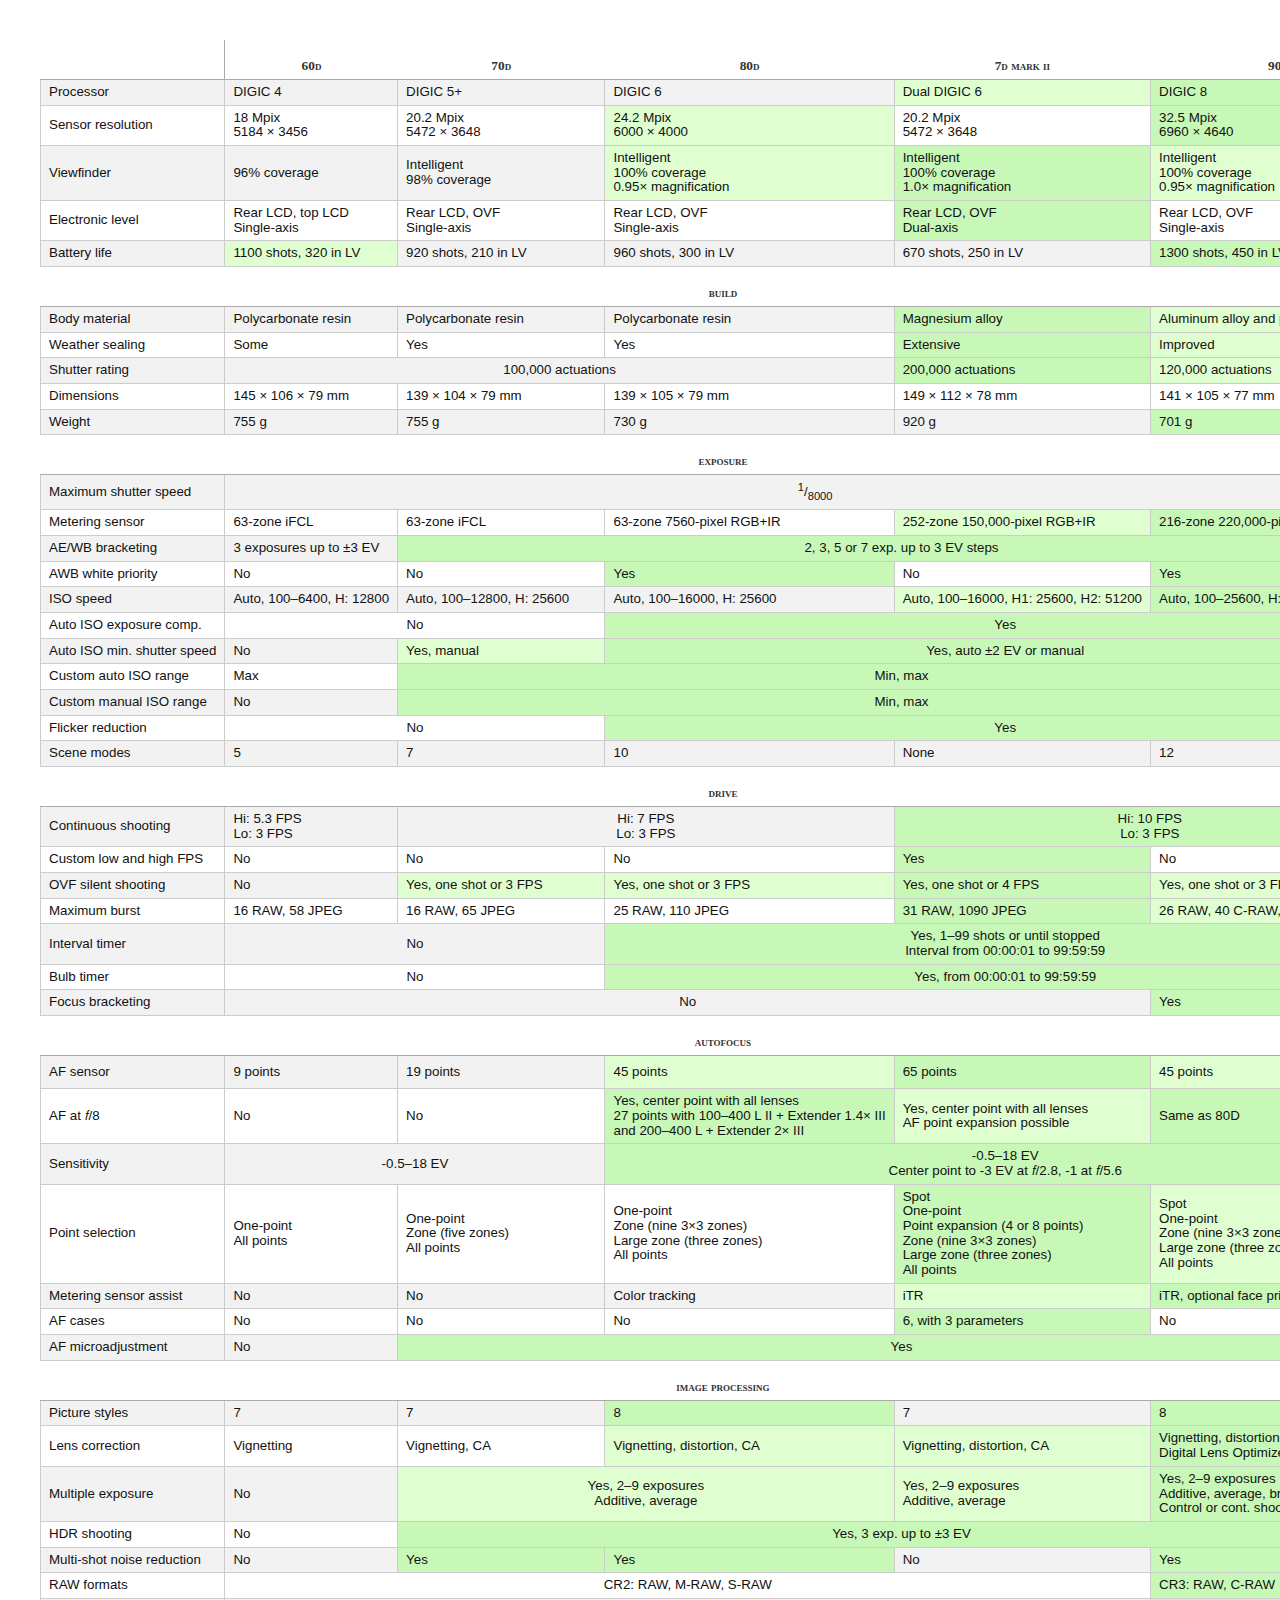
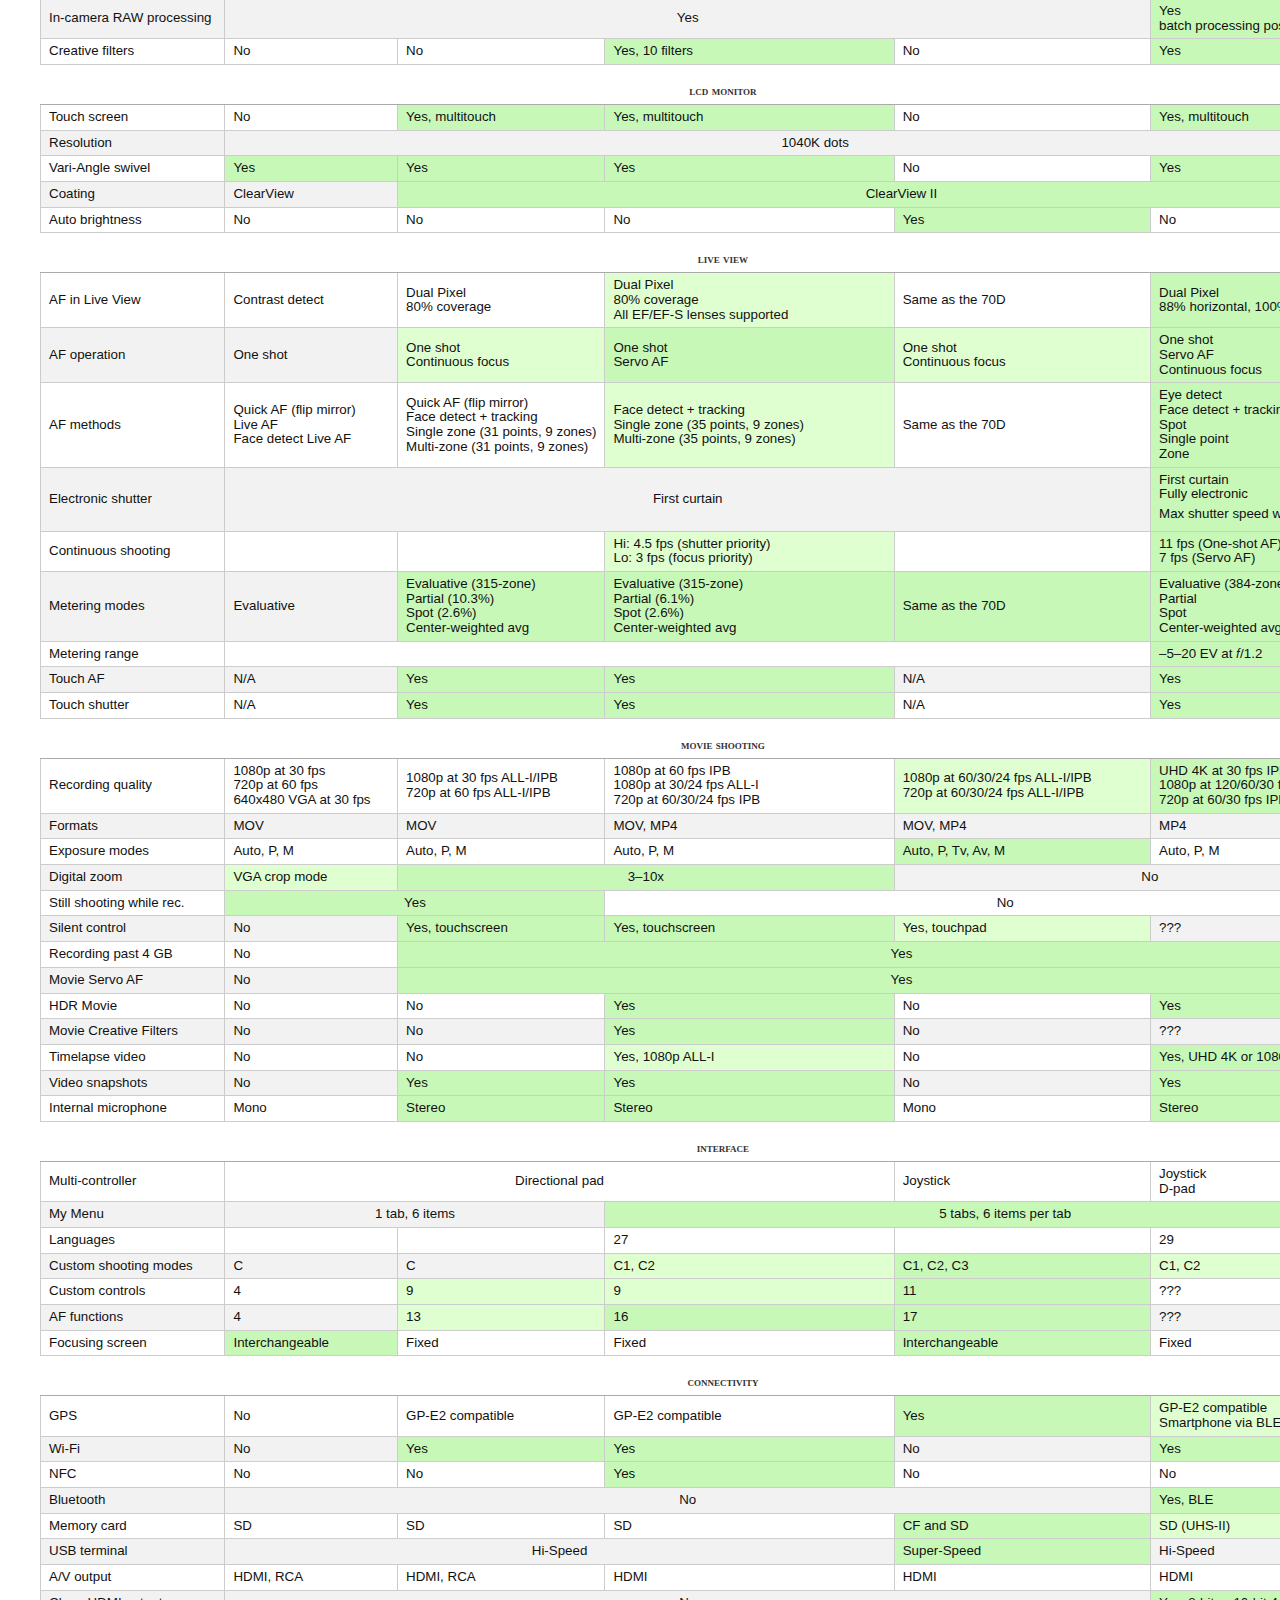
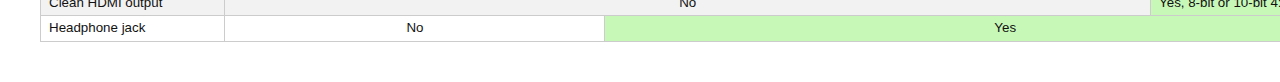
==== stuff/eos-x0d-comparison.html @ 7a5b3dc0 "Add Canon EOS x0D comparison" ====
<!DOCTYPE html>
<!--
Created using JS Bin
http://jsbin.com

Copyright (c) 2019 by anonymous (http://jsbin.com/lakatoguhi/8/edit)

Released under the MIT license: http://jsbin.mit-license.org
-->
<meta name="robots" content="noindex">
<html>
  <head>
    <meta charset="utf-8">
    <meta name="viewport" content="width=device-width">
    <style>
      body {
        background-color: F8F8F8;
        font-family: Calibri, "Open Sans", "Helvetica Neue", Helvetica, sans-serif;
        margin: 3em;
        font-size: 10pt
      }
      p {
        max-width: 50em;
        margin-bottom: 0;
      }
      table { 
        border-collapse: collapse;
      }
      tr th { 
        color: #333;
        padding: 18px 0 5px 0;
        border-bottom: 1px solid #AAA; 
        font-family: Cambria, Georgia, serif;
        font-variant: small-caps;
        text-transform: lowercase; 
      }
      tr td {
        color: #111; 
        white-space: nowrap; 
        padding: 5px 0.6em; 
        line-height: 1.1em;
        
        font-weight: 300;
        border: 1px solid #CCC;
        .background-color: #FCFCFC;
      }
      tr td:first-child {
        font-weight: 500;
      }
      tr:nth-child(odd) td { 
        background-color: #F2F2F2; 
      }
      tr td.b { 
        background-color: #C8F8B8;
      }
      tr td.b2 {
        background-color: #E0FFD0;
      }
      col.header { 
        border-right: 1px solid #AAA;
      }
      tr td.note {
        color: #666;
        font-size: 80%;
        background-color: transparent;
        padding-left: 2em;
        border: none;
      }
      td[colspan] { 
        text-align: center;
      }
      
      span.f {
        font-family: Cambria, Georgia, serif;
        font-style: italic;
        font-weight: inherit;
      }
     
    </style>
  </head>
  <body>
    <p>
    </p>
    <div class="container">
    <table>
      <colgroup>
        <col class="header">
        <col class="c60d">
        <col class="c70d">
        <col class="c80d">
        <col class="c7d2">
        <col class="c90d">
        <col class="notes">
      </colgroup>
      <thead>
        <tr>
          <th></th>
          <th>60D</th>
          <th>70D</th>
          <th>80D</th>
          <th>7D Mark II</th>
          <th>90D</th>
        </tr>
      </thead>
      <tbody style="overflow: auto;">
        <tr>
          <td>Processor</td>
          <td>DIGIC 4</td>
          <td>DIGIC 5+</td>          
          <td>DIGIC 6</td>
          <td class="b2">Dual DIGIC 6</td>
          <td class="b">DIGIC 8</td>
        </tr>
        <tr>
          <td>Sensor resolution</td>
          <td>18 Mpix<br> 5184 × 3456</td>
          <td class="">20.2 Mpix<br>5472 × 3648</td>
          <td class="b2">24.2 Mpix<br>6000 × 4000</td>
          <td class="">20.2 Mpix<br>5472 × 3648</td>
          <td class="b">32.5 Mpix<br>6960 × 4640</td>
          <td class="note">Effective megapixels</td>
        </tr>
        <tr>
          <td>Viewfinder</td>
          <td>96% coverage</td>
          <td>Intelligent<br>98% coverage</td>
          <td class="b2">Intelligent<br>100% coverage<br>0.95× magnification</td>
          <td class="b">Intelligent<br>100% coverage<br>1.0× magnification</td>
          <td class="b2">Intelligent<br>100% coverage<br>0.95× magnification</td>
        </tr>       
        <tr>
          <td>Electronic level</td>
          <td>Rear LCD, top LCD<br>Single-axis</td>
          <td>Rear LCD, OVF<br>Single-axis</td>
          <td>Rear LCD, OVF<br>Single-axis</td>
          <td class="b">Rear LCD, OVF<br>Dual-axis</td>
          <td>Rear LCD, OVF<br>Single-axis</td>
        </tr>
        <tr>
          <td>Battery life</td>
          <td class="b2">1100 shots, 320 in LV</td>
          <td>920 shots, 210 in LV</td>
          <td class="">960 shots, 300 in LV</td>
          <td>670 shots, 250 in LV</td>
          <td class="b">1300 shots, 450 in LV</td>
          <td class="note">CIPA rating</td>
        </tr>
          <tr>
          <!-------------------->
          <th colspan=6>Build</th>
          <!-------------------->
        </tr>   
        <tr>
          <td>Body material</td>
          <td>Polycarbonate resin
          <td>Polycarbonate resin
          <td>Polycarbonate resin
          <td class="b">
            Magnesium alloy 
          <td class="b2">
            Aluminum alloy and polycarbonate resin
        </tr>
        <tr>
          <td>Weather sealing</td>
          <td>Some</td>
          <td>Yes</td>
          <td>Yes</td>
          <td class="b">Extensive</td>
          <td class="b2">Improved</td>
          <td class="note">70D sealing said to be like 7D1's</td>
        </tr>
        <tr>
          <td>Shutter rating</td>
          <td colspan="3">100,000 actuations
          <td class="b">200,000 actuations
          <td class="b2">120,000 actuations
        <tr>
          <td>Dimensions</td>
          <td>145 × 106 × 79 mm</td>
          <td>139 × 104 × 79 mm</td>
          <td>139 × 105 × 79 mm</td>
          <td>149 × 112 × 78 mm</td>
          <td>141 × 105 × 77 mm</td>
          <td class="note">Rounded to nearest mm</td>
        </tr>
        <tr>
          <td>Weight</td>
          <td>755 g</td>
          <td>755 g</td>
          <td>730 g</td>
          <td>920 g</td>
          <td class="b">701 g
          <td class="note">Including battery</td>
        </tr>

        <tr>
          <!------------------------>
          <th colspan=6>Exposure</th>
          <!------------------------>
        </tr>
            
        <tr>
          <td>Maximum shutter speed
          <td colspan=5><sup>1</sup>/<sub>8000</sub>
        <tr>
          <td>Metering sensor</td>
          <td>63-zone iFCL</td>
          <td>63-zone iFCL</td>
          <td>63-zone 7560-pixel RGB+IR</td>
          <td class="b2">252-zone 150,000-pixel RGB+IR</td>
          <td class="b">216-zone 220,000-pixel RGB+IR
        </tr>
        <!--tr>
          <td>Metering modes
            <td-->
        <tr>
          <td>AE/WB bracketing</td>
          <td>3 exposures up to ±3 EV</td>
          <td class="b" colspan=4>2, 3, 5 or 7 exp. up to 3 EV steps</td>
          <td class="note">2, 5, and 7 via C.Fn I-5</td>
        </tr>
        <tr>
          <td>AWB white priority
          <td>No</td>
          <td>No</td>
          <td class="b">Yes</td>
          <td>No</td>
          <td class="b">Yes
        </tr>
        <tr>
          <td>ISO speed</td>
          <td>Auto, 100–6400, H: 12800</td>
          <td>Auto, 100–12800, H: 25600</td>
          <td>Auto, 100–16000, H: 25600</td>
          <td class="b2">Auto, 100–16000, H1: 25600, H2: 51200</td>
          <td class="b">Auto, 100–25600, H: 51200</td>
        </tr>
        <tr>
          <td>Auto ISO exposure comp.</td>
          <td colspan="2">No</td>
          <td colspan="3" class="b">Yes</td>
        </tr>
        <tr>
          <td>Auto ISO min. shutter speed</td>
          <td>No</td>
          <td class="b2">Yes, manual</td>
          <td class="b" colspan="3">Yes, auto ±2 EV or manual</td>
        </tr>
        <tr>
          <td>Custom auto ISO range</td>
          <td>Max</td>
          <td class="b" colspan="4">Min, max</td>
        </tr>
        <tr>
          <td>Custom manual ISO range</td>
          <td>No</td>
          <td class="b" colspan="4">Min, max</td>
        </tr>
        
        <tr>
          <td>Flicker reduction</td>
          <td colspan="2">No</td>
          <td class="b" colspan="3">Yes</td>
        </tr>
        <tr>
          <td>Scene modes</td>
          <td>5</td>
          <td>7</td>
          <td>10</td>
          <td>None</td>
          <td>12
        </tr>    
            
        <tr>
          <!--------------------->
          <th colspan=6>Drive</th>
          <!--------------------->
        </tr>

        <tr>
          <td>Continuous shooting</td>
          <td>Hi: 5.3 FPS<br>Lo: 3 FPS</td>
          <td colspan="2">Hi: 7 FPS<br>Lo: 3 FPS</td>
          <td class="b" colspan="2">Hi: 10 FPS<br>Lo: 3 FPS</td>
        </tr>
        <tr>
          <td>Custom low and high FPS
          <td>No<td>No<td>No<td class="b">Yes<td>No
        </tr>
        <tr>
          <td>OVF silent shooting</td>
          <td>No</td>
          <td class="b2">Yes, one shot or 3 FPS</td>
          <td class="b2">Yes, one shot or 3 FPS</td>
          <td class="b">Yes, one shot or 4 FPS</td>
          <td class="b2">Yes, one shot or 3 FPS</td>
        </tr>
        <tr>
          <td>Maximum burst</td>
          <td>16 RAW, 58 JPEG</td>
          <td>16 RAW, 65 JPEG</td>
          <td>25 RAW, 110 JPEG</td>
          <td class="b">31 RAW, 1090 JPEG</td>
          <td class="b2">26 RAW, 40 C-RAW, 57 JPEG
        </tr>
        <tr>
          <td>Interval timer</td>
          <td colspan="2">No</td>
          <td class="b" colspan="3">
            Yes, 1–99 shots or until stopped<br>
            Interval from 00:00:01 to 99:59:59
        </tr>
        <tr>
          <td>Bulb timer</td>
          <td colspan="2">No</td>
          <td class="b" colspan="3">Yes, from 00:00:01 to 99:59:59</td>
        </tr>    
        <tr>
          <td>Focus bracketing
          <td colspan="4">No
          <td class="b">Yes
        </tr>
            
        <tr>
          <!------------------------->
          <th colspan=6>Autofocus</td>
          <!------------------------->
        </tr>
            
        <tr>
          <td>AF sensor</td>
          <td>9 points</td>
          <td>19 points</td>
          <td class="b2">45 points</td>
          <td class="b">65 points</td>
          <td class="b2">45 points
          <td class="note">
            All cross-type<br>
            Center hi-precision dual cross up to 𝑓/2.8
          </td>
        </tr>
        <tr>
          <td>AF at 𝑓/8</td>
          <td>No</td>
          <td>No</td>
          <td class="b">
            Yes, center point with all lenses<br>
            27 points with 100–400 L II + Extender 1.4× III<br>
            and 200–400 L + Extender 2× III<br>
          </td>
          <td class="b2">
            Yes, center point with all lenses<br>
            AF point expansion possible
          </td>
          <td class="b">Same as 80D
        <tr>
          <td>Sensitivity</td>
          <td colspan="2">-0.5–18 EV</td>
          <td class="b" colspan="3">
            -0.5–18 EV<br>
            Center point to -3 EV at 𝑓/2.8,
            -1 at 𝑓/5.6
          </td>
          
        </tr>
        <tr>
          <td>Point selection</td>
          <td>
            One-point<br>
            All points
          </td>
          <td>
            One-point<br>
            Zone (five zones)<br>
            All points
          </td>
          <td>
            One-point<br>
            Zone (nine 3×3 zones)<br>
            Large zone (three zones)<br>
            All points
          </td>
          <td class="b">
            Spot<br>
            One-point<br>
            Point expansion (4 or 8 points)<br>
            Zone (nine 3×3 zones)<br>
            Large zone (three zones)<br>
            All points
          </td>
          <td class="b2">
            Spot<br>
            One-point<br>
            Zone (nine 3×3 zones)<br>
            Large zone (three zones)<br>
            All points
          </td>
            
        </tr>
        <tr>
          <td>Metering sensor assist</td>
          <td>No</td>
          <td>No</td>
          <td>Color tracking</td>
          <td class="b2">iTR</td>
          <td class="b">
            iTR, optional face priority
          </td>
          <td class="note">
            iTR: Intelligent Tracking and Recognition
          </td>
        </tr>
        <tr>
          <td>AF cases</td>
          <td>No</td>
          <td>No</td>
          <td>No</td>
          <td class="b">6, with 3 parameters</td>
          <td>No
        </tr>
        <tr>
          <td>AF microadjustment</td>
          <td>No</td>
          <td class="b" colspan="4">Yes</td>
        </tr>

        <tr>
          <!------------------------>
          <th colspan=6>Image processing</th>
          <!------------------------>
        </tr>
            
        <tr>
          <td>Picture styles</td>
          <td>7</td>
          <td>7</td>
          <td class="b">8</td>
          <td>7</td>
          <td class="b">8
          <td class="note">Fine Detail added in 80D</td>
        </tr>
        <tr>
          <td>Lens correction</td>
          <td>Vignetting</td>
          <td>Vignetting, CA</td>
          <td class="b2">Vignetting, distortion, CA</td>
          <td class="b2">Vignetting, distortion, CA</td>
          <td class="b">
            Vignetting, distortion, diffraction, CA<br>
            Digital Lens Optimizer
          </td>
        </tr>
        <tr>
          <td>Multiple exposure</td>
          <td>No</td>
          <td colspan="2" class="b2">Yes, 2–9 exposures<br>Additive, average</td>
          <td class="b2">Yes, 2–9 exposures<br>Additive, average</td>
          <td class="b">
            Yes, 2–9 exposures<br>
            Additive, average, bright, dark<br>
            Control or cont. shooting priority
          </td>
          <td class="b2">Same as 70D and 80D</td>
        </tr>
        <tr>
          <td>HDR shooting</td>
          <td>No</td>
          <td class="b" colspan="4">Yes, 3 exp. up to ±3 EV</td>
        </tr>
        <tr>
          <td>Multi-shot noise reduction</td>
          <td>No</td>
          <td class="b">Yes</td>
          <td class="b">Yes</td>
          <td>No</td>
          <td class="b">Yes
          <td class="note">4 frames stacked</td>
        </tr>    
        <tr>
          <td>RAW formats
          <td colspan=4>CR2: RAW, M-RAW, S-RAW
          <td class="b">CR3: RAW, C-RAW
        <tr>
          <td>In-camera RAW processing
          <td colspan="4">Yes
          <td class="b">Yes<br>batch processing possible
        <tr>
          <td>Creative filters</td>
          <td>No</td>
          <td>No</td>
          <td class="b">Yes, 10 filters</td>
          <td>No</td>
          <td class="b">Yes
        </tr>
            
        <tr>
          <!-------------------->
          <th colspan=6>LCD monitor</th>
          <!-------------------->
        </tr>
        
        <tr>
          <td>Touch screen</td>
          <td>No</td>
          <td class="b">Yes, multitouch</td>
          <td class="b">Yes, multitouch</td>
          <td>No</td>
          <td class="b">Yes, multitouch</td>
        </tr>
        <tr>
          <td>Resolution
          <td colspan=5>1040K dots
        <tr>
          <td>Vari-Angle swivel</td>
          <td class="b">Yes</td>
          <td class="b">Yes</td>
          <td class="b">Yes</td>
          <td>No</td>
          <td class="b">Yes
        </tr>
        <tr>
          <td>Coating</td>
          <td>ClearView</td>
          <td class="b" colspan="4">ClearView II</td>
          <td class="note">II has smudge resistance, no air gap</td>
        </tr>
        <tr>
          <td>Auto brightness</td>
          <td>No</td>
          <td>No</td>
          <td>No</td>
          <td class="b">Yes</td>
          <td>No
        </tr>
            
            
        <tr>          
          <!--------------------->
          <th colspan=6>Live View</th>
          <!--------------------->
        </tr>
            
        <tr>
          <td>AF in Live View</td>
          <td>Contrast detect</td>
          <td class="">Dual Pixel<br>80% coverage</td>
          <td class="b2">
            Dual Pixel<br>
            80% coverage<br>
            All EF/EF-S lenses supported
          </td>
          <td class="">Same as the 70D</td>
          <td class="b">
            Dual Pixel<br>
            88% horizontal, 100% vertical coverage
          </td>
        </tr>
        <tr>
          <td>AF operation</td>
          <td>One shot</td>
          <td class="b2">One shot<br>Continuous focus</td>
          <td class="b">One shot<br>Servo AF</td>
          <td class="b2">One shot<br>Continuous focus</td>
          <td class="b">One shot<br>Servo AF<br>Continuous focus</td>
        </tr>
        <tr>
          <td>AF methods</td>
          <td>
            Quick AF (flip mirror)<br>
            Live AF<br>
            Face detect Live AF
          </td>
          <td class="">
            Quick AF (flip mirror)<br>
            Face detect + tracking<br>
            Single zone (31 points, 9 zones)<br>
            Multi-zone (31 points, 9 zones)
          </td>
          <td class="b2">
            Face detect + tracking<br>
            Single zone (35 points, 9 zones)<br>
            Multi-zone (35 points, 9 zones)
          </td>
          <td class="">Same as the 70D</td>
          <td class="b">
            Eye detect<br>
            Face detect + tracking<br>
            Spot<br>
            Single point<br>
            Zone
          </td>
        </tr>
        <tr>
          <td>Electronic shutter
          <td colspan="4">First curtain
          <td class="b">
            First curtain<br>
            Fully electronic<br>
            Max shutter speed with e-shutter <sup>1</sup>/<sub>16000</sub>
        <tr>
          <td>Continuous shooting
          <td>
          <td>
          <td class="b2">
            Hi: 4.5 fps (shutter priority)<br>
            Lo: 3 fps (focus priority)
          <td>
          <td class="b">
            11 fps (One-shot AF)<br>
            7 fps (Servo AF)
        </tr>   
        <tr>
          <td>Metering modes</td>
          <td>Evaluative</td>
          <td class="b">
            Evaluative (315-zone)<br>
            Partial (10.3%)<br>
            Spot (2.6%)<br>
            Center-weighted avg
          </td>
          <td class="b">
            Evaluative (315-zone)<br>
            Partial (6.1%)<br>
            Spot (2.6%)<br>
            Center-weighted avg
          </td>
          <td class="b">
            Same as the 70D
          </td>
          <td class="b">
            Evaluative (384-zone)<br>
            Partial<br>
            Spot<br>
            Center-weighted avg<br>
        </tr>
        <tr>
          <td>Metering range</td>
          <td colspan=4>
          <td class="b">–5–20 EV at 𝑓/1.2
        <tr>
          <td>Touch AF</td>
          <td>N/A</td>
          <td class="b">Yes</td>
          <td class="b">Yes</td>
          <td>N/A</td>
          <td class="b">Yes</td>
        </tr>
        <tr>
          <td>Touch shutter</td>
          <td>N/A</td>
          <td class="b">Yes</td>
          <td class="b">Yes</td>
          <td>N/A</td>
          <td class="b">Yes</td>
        </tr>
        <tr>
          <!------------------------------>
          <th colspan=6>Movie shooting</th>
          <!------------------------------>
        </tr>
        <tr>
          <td>Recording quality</td>
          <td>
            1080p at 30 fps<br>
            720p at 60 fps<br>
            640x480 VGA at 30 fps
          </td>
          <td>
            1080p at 30 fps ALL-I/IPB<br>
            720p at 60 fps ALL-I/IPB
          </td>
          <td>
            1080p at 60 fps IPB<br>
            1080p at 30/24 fps ALL-I<br>
            720p at 60/30/24 fps IPB
          </td>
          <td class="b2">
            1080p at 60/30/24 fps ALL-I/IPB<br>
            720p at 60/30/24 fps ALL-I/IPB
          </td>
          <td class="b">
            UHD 4K at 30 fps IPB<br>
            1080p at 120/60/30 fps IPB<br>
            720p at 60/30 fps IPB
          </td>
          <td class="note">100/50/25 fps in PAL mode
        </tr>
        <tr>
          <td>Formats</td>
          <td>MOV</td>
          <td>MOV</td>
          <td>MOV, MP4</td>
          <td>MOV, MP4</td>
          <td>MP4
        </tr>
        <tr>
          <td>Exposure modes</td>
          <td>Auto, P, M</td>
          <td>Auto, P, M</td>
          <td>Auto, P, M</td>
          <td class="b">Auto, P, Tv, Av, M</td>
          <td>Auto, P, M
        </tr>
        <tr>
          <td>Digital zoom</td>
          <td class="b2">VGA crop mode</td>
          <td colspan="2" class="b">3–10x</td>
          <td colspan="2">No</td>
        </tr>
        <tr>
          <td>Still shooting while rec.</td>
          <td colspan="2" class="b">Yes</td>
          <td colspan="3">No</td>
          <td class="note">Causes a ~1 sec pause in movie</td>
        </tr>
        <tr>
          <td>Silent control</td>
          <td>No</td>
          <td class="b">Yes, touchscreen</td>
          <td class="b">Yes, touchscreen</td>
          <td class="b2">Yes, touchpad</td>
          <td>???
        </tr>
        <tr>
          <td>Recording past 4 GB</td>
          <td>No</td>
          <td class="b" colspan="4">Yes</td>
          <td class="note">Seamlessly start a new file at 4 GB
        </tr>
        <tr>
          <td>Movie Servo AF</td>
          <td>No</td>
          <td class="b" colspan="4">Yes</td>
        </tr>
        <tr>
          <td>HDR Movie</td>
          <td>No</td>
          <td>No</td>
          <td class="b">Yes</td>
          <td>No</td>
          <td class="b">Yes</td>
        </tr>
        <tr>
          <td>Movie Creative Filters</td>
          <td>No</td>
          <td>No</td>
          <td class="b">Yes</td>
          <td>No</td>
          <td>???
        </tr>
        <tr>
          <td>Timelapse video</td>
          <td>No</td>
          <td>No</td>
          <td class="b2">Yes, 1080p ALL-I</td>
          <td>No</td>
          <td class="b">Yes, UHD 4K or 1080p ALL-I
        </tr>
        <tr>
          <td>Video snapshots</td>
          <td>No</td>
          <td class="b">Yes</td>
          <td class="b">Yes</td>
          <td>No</td>
          <td class="b">Yes
        </tr>
        <tr>
          <td>Internal microphone</td>
          <td>Mono</td>
          <td class="b">Stereo</td>
          <td class="b">Stereo</td>
          <td>Mono</td>
          <td class="b">Stereo
        </tr>
            
            
        <tr>
          <!----------------------------->
          <th colspan=6>Interface</th>
          <!----------------------------->
        </tr>
        
        <tr>
          <td>Multi-controller
          <td colspan="3">Directional pad
          <td>Joystick
          <td>Joystick<br>D-pad
        </tr>
        <tr>
          <td>My Menu</td>
          <td colspan="2">1 tab, 6 items</td>
          <td class="b" colspan="3">5 tabs, 6 items per tab</td>
        </tr>
        <tr>
          <td>Languages
          <td>
          <td>
          <td>27
          <td>
          <td>29
        </tr>
        <tr>
          <td>Custom shooting modes</td>
          <td>C</td>
          <td>C</td>
          <td class="b2">C1, C2</td>
          <td class="b">C1, C2, C3</td>
          <td class="b2">C1, C2</td>
        </tr>
        <tr>
          <td>Custom controls</td>
          <td>4</td>
          <td class="b2">9</td>
          <td class="b2">9</td>
          <td class="b">11</td>
          <td>???
        </tr>
        <tr>
          <td>AF functions</td>
          <td>4</td>
          <td class="b2">13</td>          
          <td class="b">16</td>
          <td class="b">17</td>
          <td>???
        </tr>
        <tr>
          <td>Focusing screen</td>
          <td class="b">Interchangeable</td>
          <td>Fixed</td>
          <td>Fixed</td>
          <td class="b">Interchangeable</td>
          <td>Fixed
        </tr>
            
        <tr>
          <!---------------------------->
          <th colspan=6>Connectivity</th>
          <!---------------------------->
        </tr>
        
        <tr>
          <td>GPS</td>
          <td>No</td>
          <td>GP-E2 compatible</td>
          <td>GP-E2 compatible</td>
          <td class="b">Yes</td>
          <td class="b2">
            GP-E2 compatible<br>
            Smartphone via BLE</td>
        </tr>
        <tr>
          <td>Wi-Fi</td>
          <td>No</td>
          <td class="b">Yes</td>
          <td class="b">Yes</td>
          <td>No</td>
          <td class="b">Yes</td>
        </tr>
        <tr>
          <td>NFC</td>
          <td>No</td>
          <td>No</td>
          <td class="b">Yes</td>
          <td>No</td>
          <td>No
        </tr>
        <tr>
          <td>Bluetooth
          <td colspan=4>No
          <td class="b">Yes, BLE
        <tr>
          <td>Memory card</td>
          <td>SD</td>
          <td>SD</td>
          <td>SD</td>
          <td class="b">CF and SD</td>
          <td class="b2">SD (UHS-II)
          <td class="note">SDHC/SDXC supported</td>
        </tr>
        <tr>
          <td>USB terminal</td>
          <td colspan="3">Hi-Speed</td>
          <td class="b">Super-Speed</td>
          <td>Hi-Speed
        </tr>
        <tr>
          <td>A/V output</td>
          <td>HDMI, RCA</td>
          <td>HDMI, RCA</td>
          <td>HDMI</td>
          <td>HDMI</td>
          <td>HDMI
        </tr>
        <tr>
          <td>Clean HDMI output
          <td colspan="4">No
          <td class="b">Yes, 8-bit or 10-bit 4:2:2
        <tr>
          <td>Headphone jack</td>
          <td colspan="2">No</td>
          <td colspan="3" class="b">Yes</td>
        </tr>    
            
      </tbody>
    </table>
  </body>
</html>
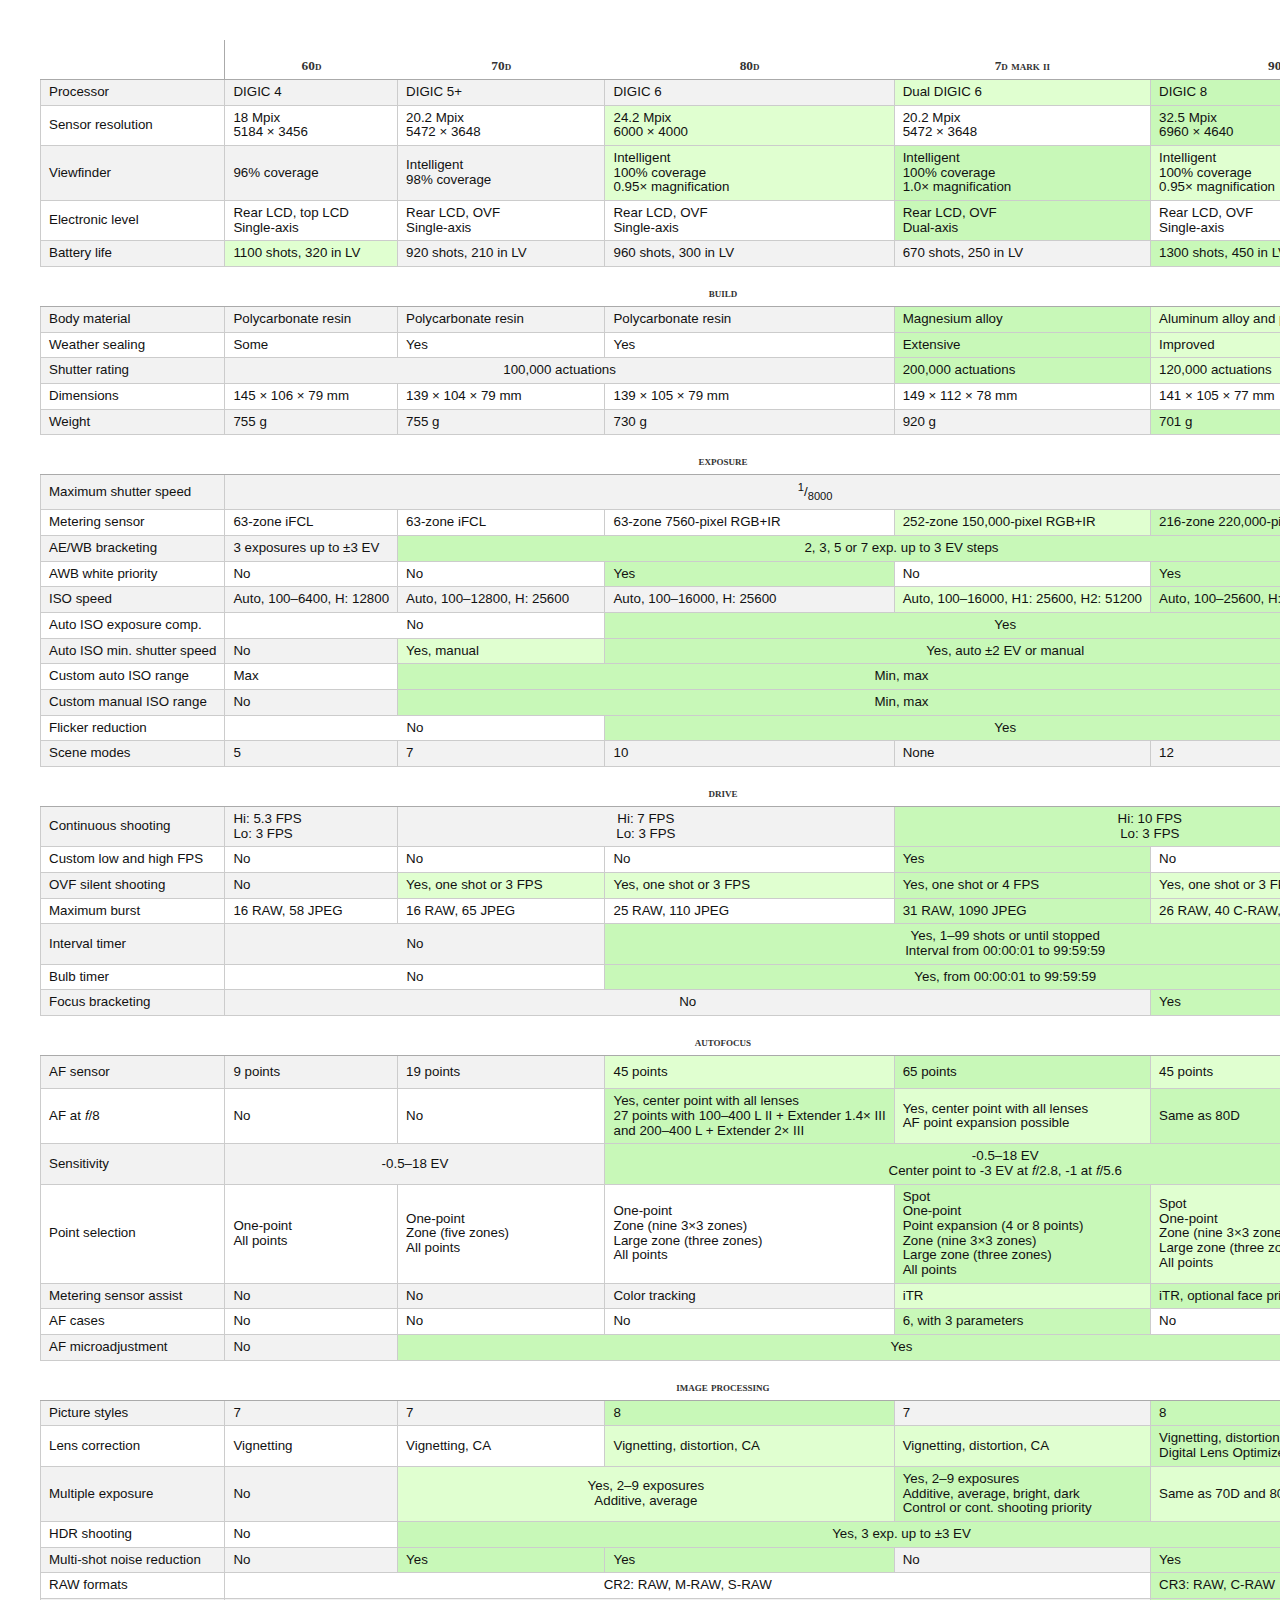
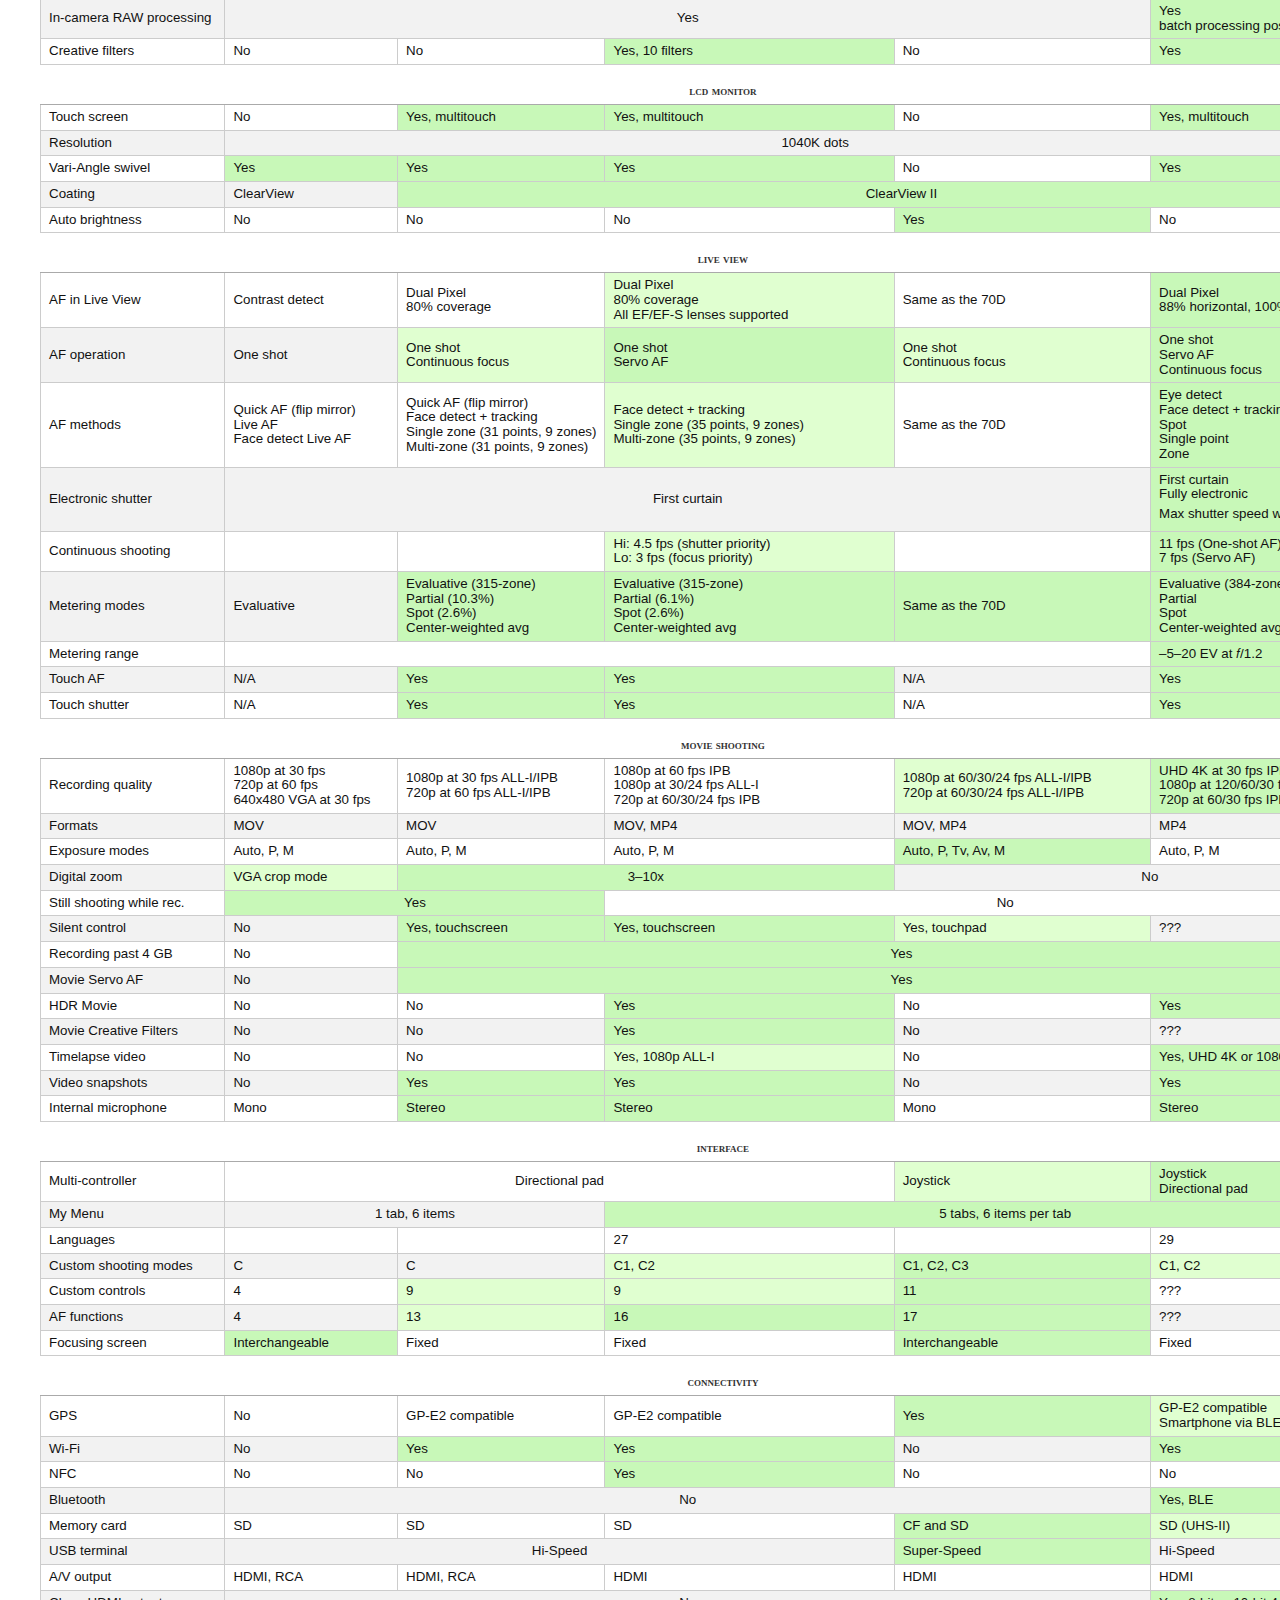
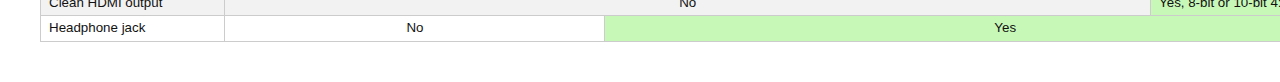
==== commit b546aac8: "Fix minor issues" ====
--- a/stuff/eos-x0d-comparison.html
+++ b/stuff/eos-x0d-comparison.html
@@ -454,7 +454,6 @@
           <td>Multiple exposure</td>
           <td>No</td>
           <td colspan="2" class="b2">Yes, 2–9 exposures<br>Additive, average</td>
-          <td class="b2">Yes, 2–9 exposures<br>Additive, average</td>
           <td class="b">
             Yes, 2–9 exposures<br>
             Additive, average, bright, dark<br>
@@ -773,7 +772,6 @@
           <td class="b">Stereo
         </tr>
             
-            
         <tr>
           <!----------------------------->
           <th colspan=6>Interface</th>
@@ -783,8 +781,8 @@
         <tr>
           <td>Multi-controller
           <td colspan="3">Directional pad
-          <td>Joystick
-          <td>Joystick<br>D-pad
+          <td class="b2">Joystick
+          <td class="b">Joystick<br>Directional pad
         </tr>
         <tr>
           <td>My Menu</td>
@@ -904,4 +902,4 @@
       </tbody>
     </table>
   </body>
-</html>+</html>
